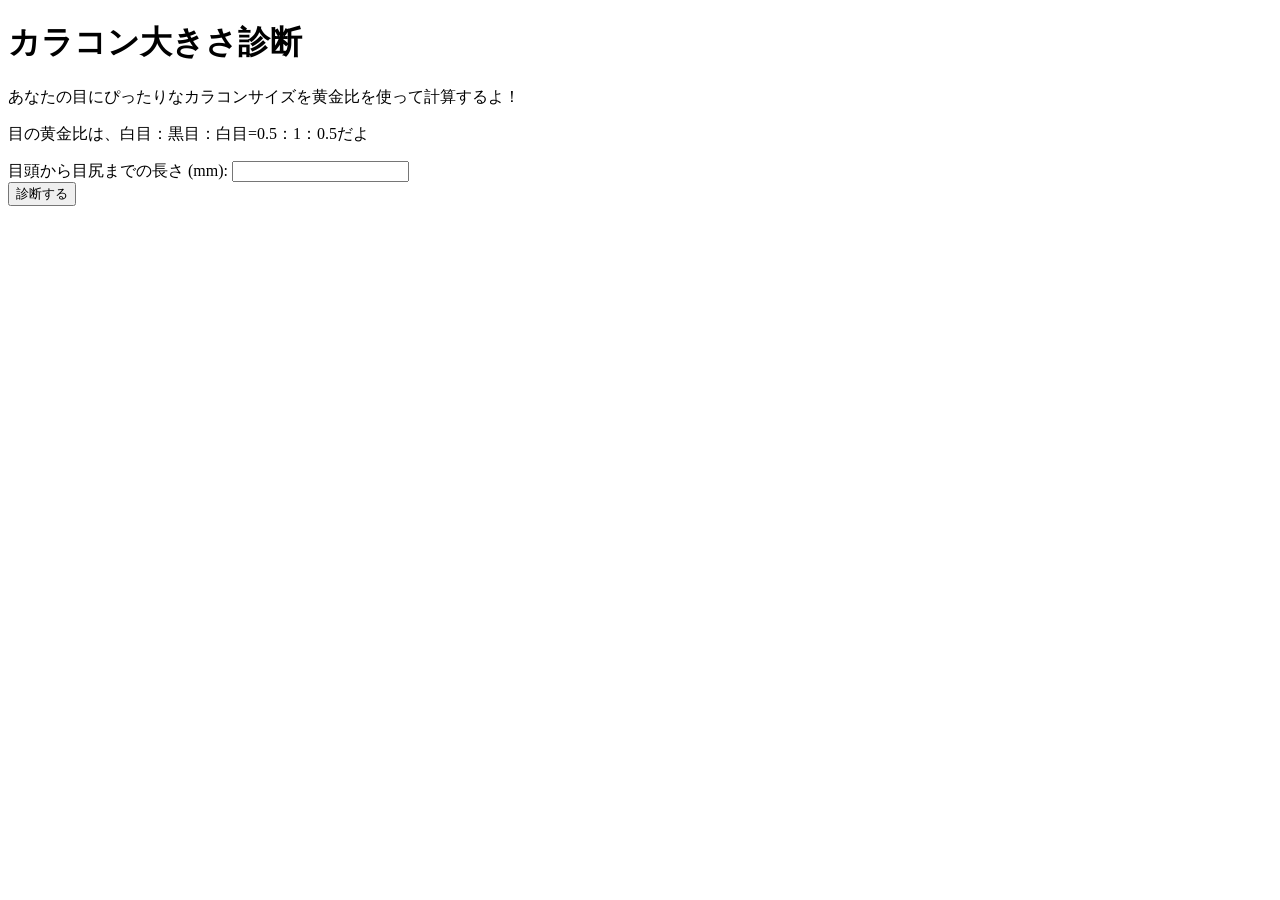
==== index.html @ e19ed953 "complete file" ====
<!DOCTYPE html>
<html lang="ja">
<head>
    <meta charset="UTF-8">
    <meta name="viewport" content="width=device-width, initial-scale=1.0">
    <title>カラコン大きさ診断</title>
</head>
<body>
    <h1>カラコン大きさ診断</h1>
    <p>あなたの目にぴったりなカラコンサイズを黄金比を使って計算するよ！</p>

    <p>目の黄金比は、白目：黒目：白目=0.5：1：0.5だよ</p>

    <form id="size">
        <label for="width">目頭から目尻までの長さ (mm):</label>
        <input type="number" id="width" name="width" required>
        <br>
        <button type="submit">診断する</button>

    </form>

    <p id="result"></p>

    <script>
        document.getElementById("size").addEventListener("submit", function(event){
            event.preventDefault();
            const width = parseFloat(document.getElementById("width").value);
            if(isNaN(width) || width <= 0){
                result.textContent = "正しい数値を入力してね！";
                return;
            }

            //黄金比(白目：黒目：白目＝0.5：1：0.5)
            const eyeRatio = 2;
            const irisSize = width * (1 / eyeRatio);

            //カラコンのサイズ目安(ちょい盛り)
            const recommended = irisSize; //ちょい盛りは黒目サイズより2mm大きい

            result.innerHTML = 
            "👁️ 黒目の理想サイズ：約 " + irisSize.toFixed(1) + " mm<br> " + 
            "✨ おすすめカラコンサイズ：約 " + recommended.toFixed(1) + " mm";
        });
    </script>
</body>
</html>
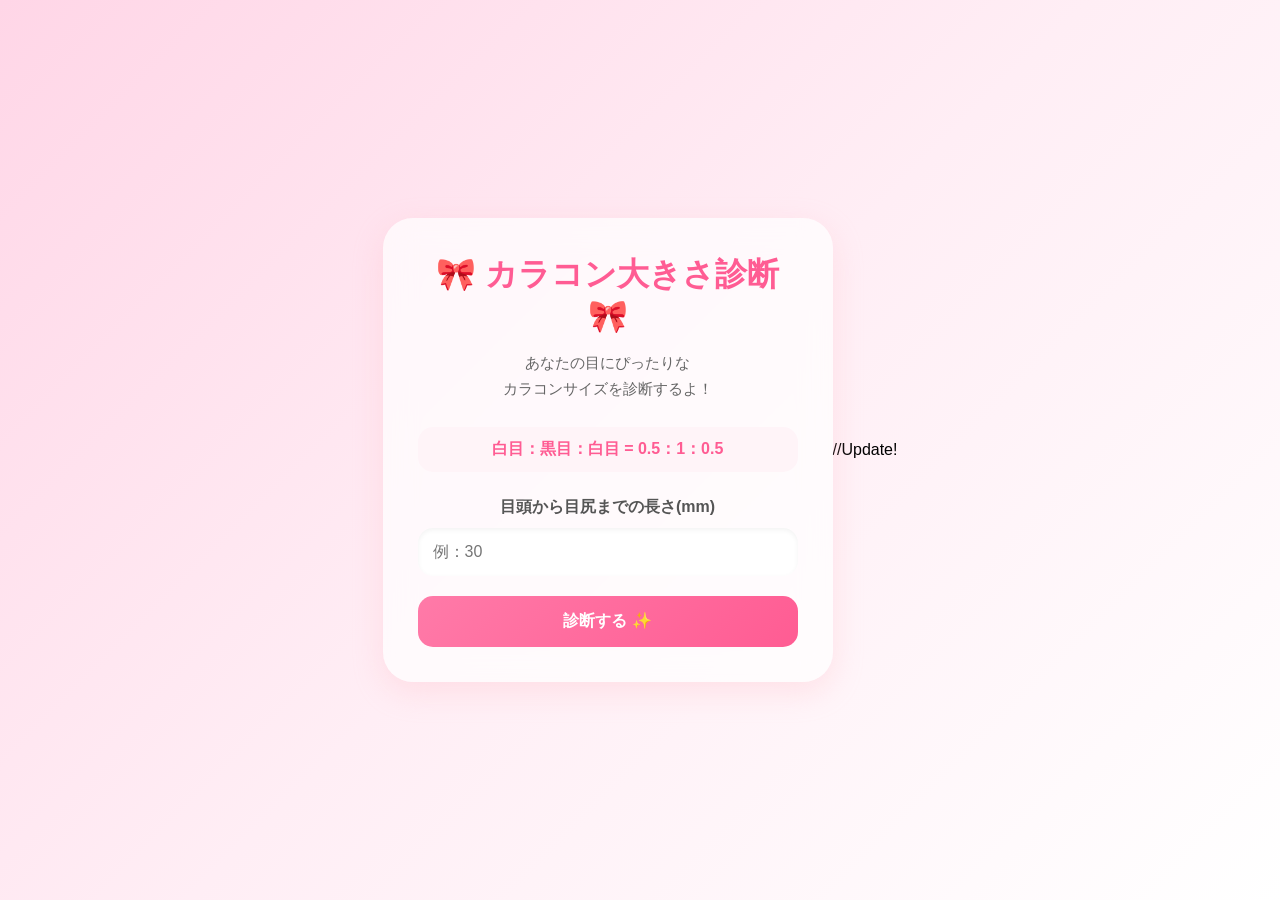
==== commit 9fb94639: "Update root site files" ====
--- a/index.html
+++ b/index.html
@@ -3,44 +3,235 @@
 <head>
     <meta charset="UTF-8">
     <meta name="viewport" content="width=device-width, initial-scale=1.0">
+
     <title>カラコン大きさ診断</title>
+
+    <style>
+        *{
+            margin: 0;
+            padding: 0;
+            box-sizing: border-box;
+            font-family: "Hiragino Sans", sans-serif;
+        }
+
+        body{
+            height: 100vh;
+            display: flex;
+            justify-content: center;
+            align-items: center;
+
+            background: linear-gradient(135deg, #ffd6e7, #ffeef5, #ffffff);
+        }
+
+        .card{
+            width: 90%;
+            max-width: 450px;
+
+            background: rgba(255,255,255,0.7);
+            backdrop-filter: blur(15px);
+
+            border-radius: 30px;
+
+            padding: 35px;
+
+            box-shadow:
+            0 10px 30px rgba(255, 182, 193, 0.3);
+
+            text-align: center;
+        }
+
+        h1{
+            font-size: 2rem;
+            margin-bottom: 15px;
+            color: #ff5c93;
+        }
+
+        .description{
+            color: #666;
+            line-height: 1.7;
+            margin-bottom: 25px;
+            font-size: 0.95rem;
+        }
+
+        .golden{
+            background: #fff4f8;
+            padding: 12px;
+            border-radius: 15px;
+            margin-bottom: 25px;
+
+            color: #ff5c93;
+            font-weight: bold;
+        }
+
+        label{
+            display: block;
+            margin-bottom: 10px;
+            color: #555;
+            font-weight: bold;
+        }
+
+        input{
+            width: 100%;
+            padding: 15px;
+
+            border: none;
+            border-radius: 15px;
+
+            background: #fff;
+
+            box-shadow:
+            inset 0 2px 5px rgba(0,0,0,0.05);
+
+            font-size: 1rem;
+
+            margin-bottom: 20px;
+        }
+
+        input:focus{
+            outline: none;
+            border: 2px solid #ff8fb5;
+        }
+
+        button{
+            width: 100%;
+            padding: 15px;
+
+            border: none;
+            border-radius: 15px;
+
+            background: linear-gradient(135deg, #ff7aa8, #ff5c93);
+
+            color: white;
+            font-size: 1rem;
+            font-weight: bold;
+
+            cursor: pointer;
+
+            transition: 0.3s;
+        }
+
+        button:hover{
+            transform: translateY(-3px);
+            box-shadow:
+            0 10px 20px rgba(255, 92, 147, 0.3);
+        }
+
+        #result{
+            margin-top: 25px;
+
+            padding: 20px;
+
+            border-radius: 20px;
+
+            background: #fff7fa;
+
+            color: #444;
+
+            line-height: 1.8;
+
+            font-size: 1.05rem;
+
+            display: none;
+        }
+
+        .highlight{
+            color: #ff5c93;
+            font-weight: bold;
+            font-size: 1.2rem;
+        }
+    </style>
 </head>
+
 <body>
-    <h1>カラコン大きさ診断</h1>
-    <p>あなたの目にぴったりなカラコンサイズを黄金比を使って計算するよ！</p>
-
-    <p>目の黄金比は、白目：黒目：白目=0.5：1：0.5だよ</p>
-
-    <form id="size">
-        <label for="width">目頭から目尻までの長さ (mm):</label>
-        <input type="number" id="width" name="width" required>
-        <br>
-        <button type="submit">診断する</button>
-
-    </form>
-
-    <p id="result"></p>
+
+    <div class="card">
+
+        <h1>🎀 カラコン大きさ診断 🎀</h1>
+
+        <p class="description">
+            あなたの目にぴったりな<br>
+            カラコンサイズを診断するよ！
+        </p>
+
+        <div class="golden">
+            白目：黒目：白目 = 0.5：1：0.5
+        </div>
+
+        <form id="size">
+
+            <label for="width">
+                目頭から目尻までの長さ(mm)
+            </label>
+
+            <input
+                type="number"
+                id="width"
+                placeholder="例：30"
+                required
+            >
+
+            <button type="submit">
+                診断する ✨
+            </button>
+
+        </form>
+
+        <div id="result"></div>
+
+    </div>
 
     <script>
+
         document.getElementById("size").addEventListener("submit", function(event){
+
             event.preventDefault();
-            const width = parseFloat(document.getElementById("width").value);
+
+            const width =
+            parseFloat(document.getElementById("width").value);
+
+            const result =
+            document.getElementById("result");
+
             if(isNaN(width) || width <= 0){
-                result.textContent = "正しい数値を入力してね！";
+
+                result.style.display = "block";
+
+                result.innerHTML =
+                "⚠️ 正しい数値を入力してね！";
+
                 return;
             }
 
-            //黄金比(白目：黒目：白目＝0.5：1：0.5)
+            // 黄金比
             const eyeRatio = 2;
-            const irisSize = width * (1 / eyeRatio);
-
-            //カラコンのサイズ目安(ちょい盛り)
-            const recommended = irisSize; //ちょい盛りは黒目サイズより2mm大きい
-
-            result.innerHTML = 
-            "👁️ 黒目の理想サイズ：約 " + irisSize.toFixed(1) + " mm<br> " + 
-            "✨ おすすめカラコンサイズ：約 " + recommended.toFixed(1) + " mm";
+
+            const irisSize =
+            width * (1 / eyeRatio);
+
+            // ちょい盛り
+            const recommended =
+            irisSize + 2;
+
+            result.style.display = "block";
+
+            result.innerHTML =
+            `
+            👁️ 黒目の理想サイズ<br>
+            <span class="highlight">
+            ${irisSize.toFixed(1)} mm
+            </span>
+
+            <br><br>
+
+            ✨ おすすめカラコンサイズ<br>
+
+            <span class="highlight">
+            ${recommended.toFixed(1)} mm
+            </span>
+            `;
         });
+
     </script>
+
 </body>
-</html>+</html>//Update!
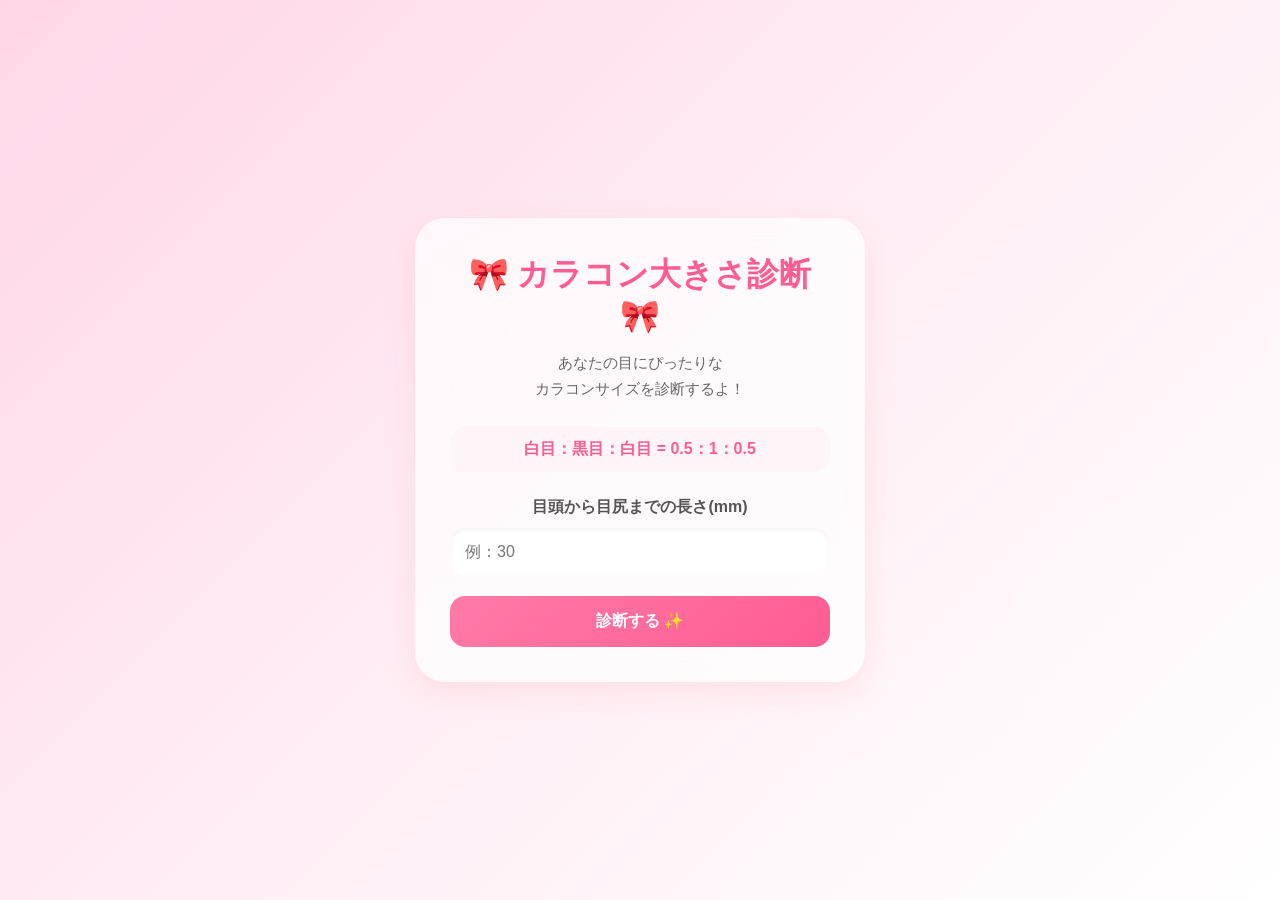
==== commit 291269b5: "Fix comment in karakon site" ====
--- a/index.html
+++ b/index.html
@@ -234,4 +234,4 @@
     </script>
 
 </body>
-</html>//Update!+</html>
